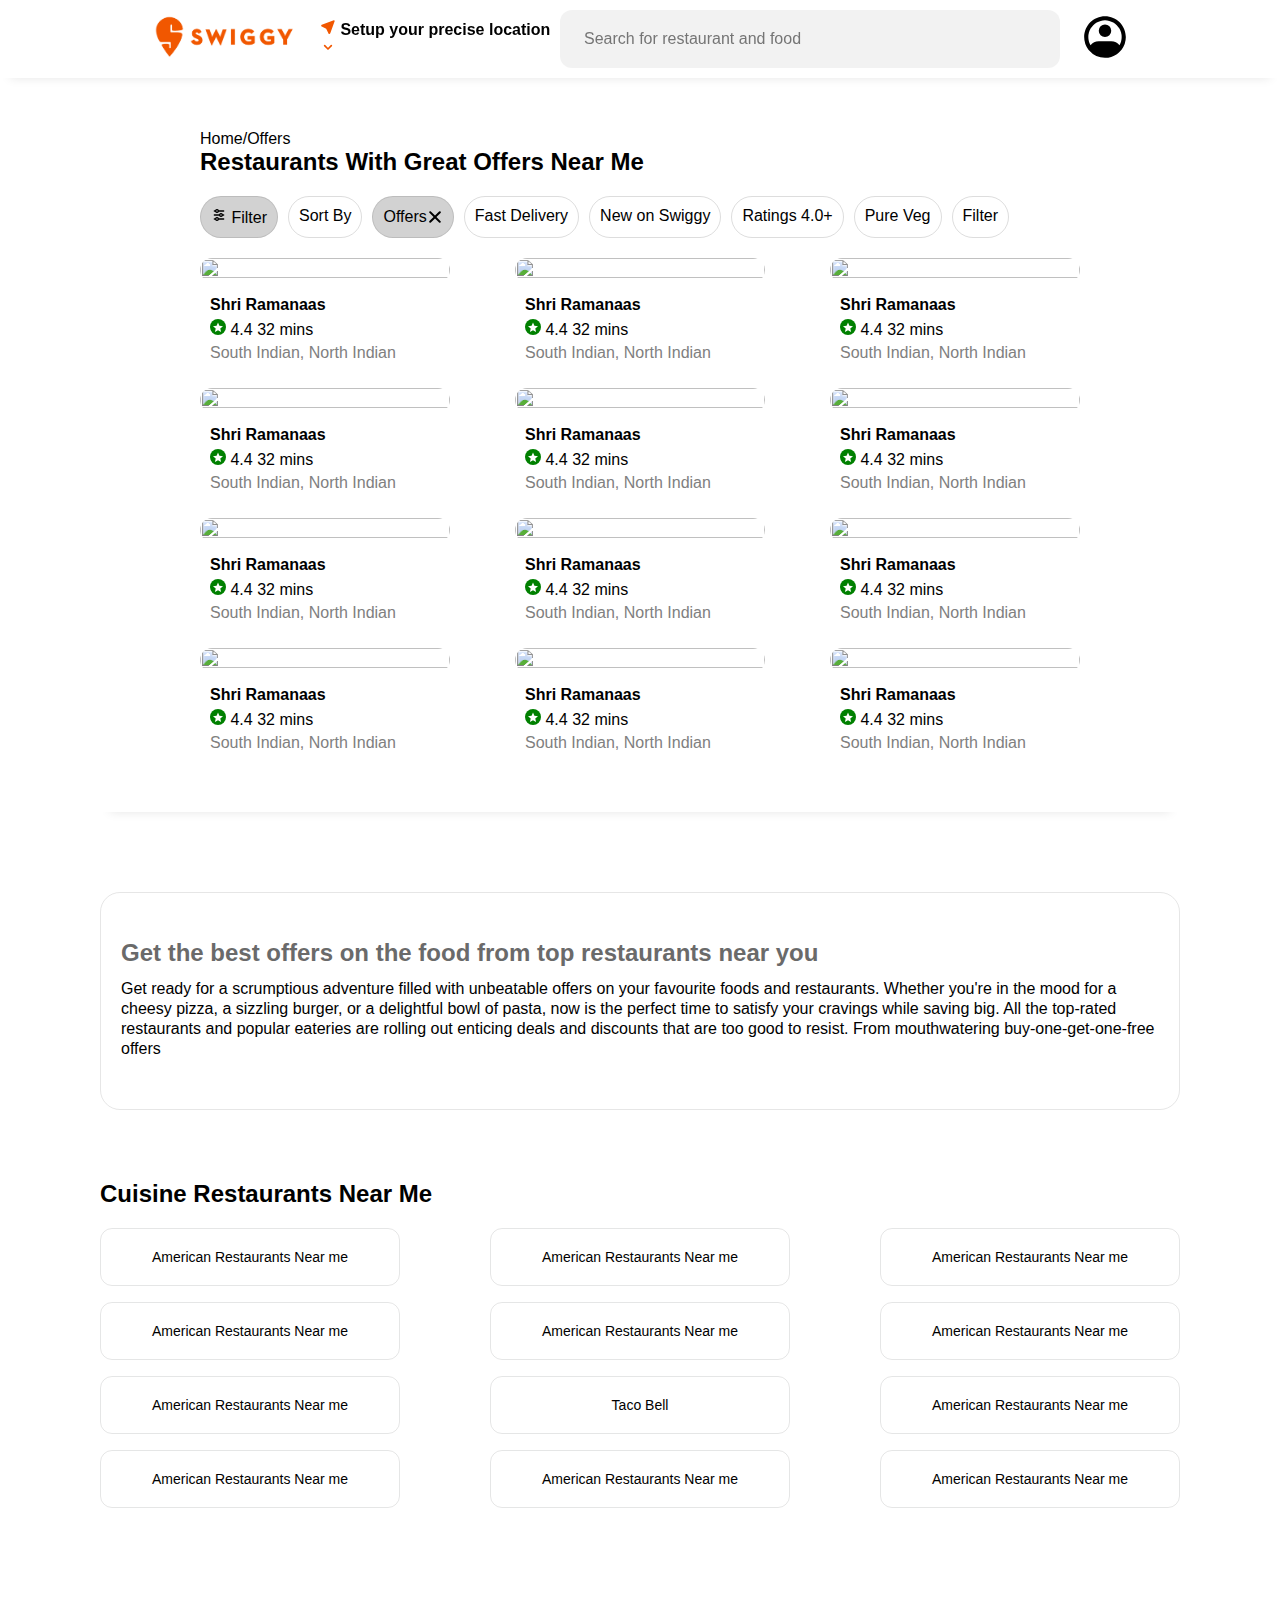
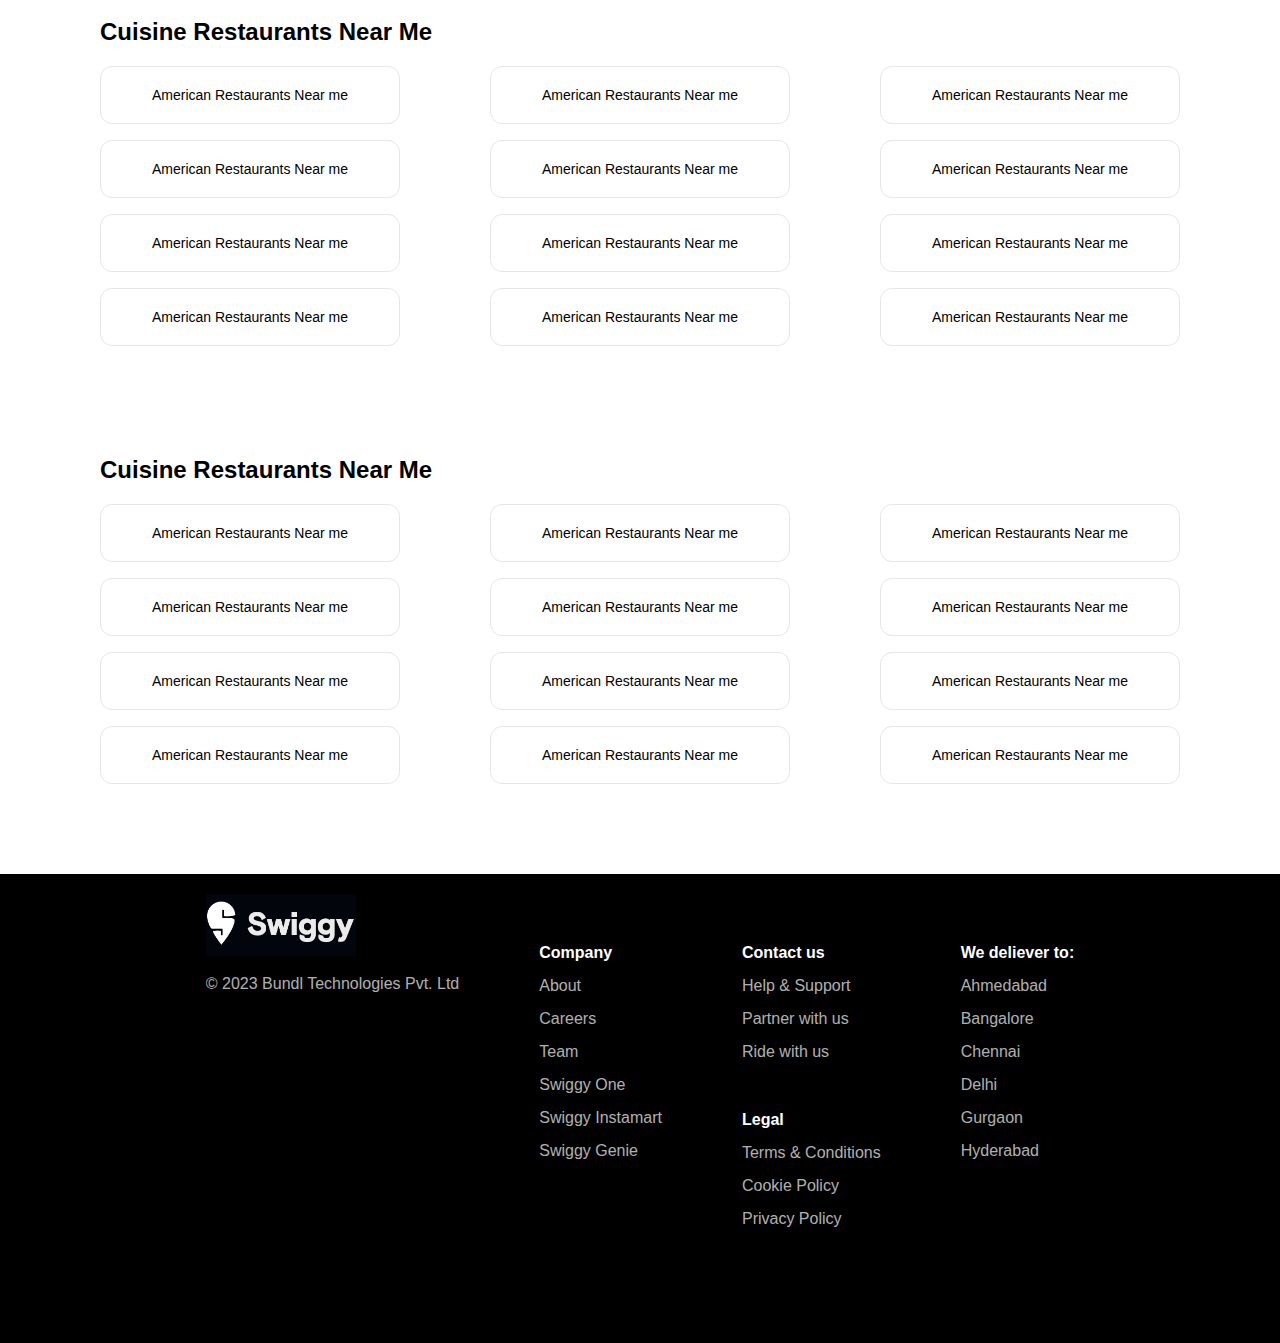
==== swiggy.html @ 2fab378d "initial commit" ====
<!DOCTYPE html>
<html lang="en">

<head>
    <meta charset="UTF-8">
    <meta name="viewport" content="width=device-width, initial-scale=1.0">
    <title>Swiggy Clone</title>
    <link rel="stylesheet" href="swiggy.css">
</head>

<body>
    <nav class="d-flex">
        <div class="a1 d-flex-center">
            <div class="logo">
                <img src="/swiggyLgoo.png" alt="
                Swiggy Logo">
            </div>
            <div class="location d-flex-center">
                <h4>
                    <svg xmlns="http://www.w3.org/2000/svg" width="1em" height="1em" viewBox="0 0 24 24">
                        <g fill="none" stroke-linecap="round" stroke-linejoin="round" stroke-width="2">
                            <path d="M0 0h24v24H0z" />
                            <path fill="currentColor"
                                d="M20.891 2.006L20.997 2l.13.008l.09.016l.123.035l.107.046l.1.057l.09.067l.082.075l.052.059l.082.116l.052.096c.047.1.077.206.09.316l.005.106c0 .075-.008.149-.024.22l-.035.123l-6.532 18.077A1.55 1.55 0 0 1 14 22.32a1.547 1.547 0 0 1-1.329-.747l-.065-.127l-3.352-6.702l-6.67-3.336a1.55 1.55 0 0 1-.898-1.259L1.68 10c0-.56.301-1.072.841-1.37l.14-.07l18.017-6.506l.106-.03l.108-.018z" />
                        </g>
                    </svg> Setup your precise location <svg xmlns="http://www.w3.org/2000/svg" width="1em" height="1em"
                        viewBox="0 0 24 24">
                        <path fill="none" stroke="currentColor" stroke-linecap="round" stroke-linejoin="round"
                            stroke-width="2.5" d="m7 10l5 5m0 0l5-5" />
                    </svg>
                </h4>
            </div>
        </div>
        <div class="a2 d-flex-center">
            <div class="search">
                <input type="text" placeholder="Search for restaurant and food">
            </div>
            <div class="profile">
                <svg xmlns="http://www.w3.org/2000/svg" width="1em" height="1em" viewBox="0 0 24 24">
                    <path fill="currentColor" fill-rule="evenodd"
                        d="M12 4a8 8 0 0 0-6.96 11.947A4.99 4.99 0 0 1 9 14h6a4.99 4.99 0 0 1 3.96 1.947A8 8 0 0 0 12 4m7.943 14.076A9.959 9.959 0 0 0 22 12c0-5.523-4.477-10-10-10S2 6.477 2 12a9.958 9.958 0 0 0 2.057 6.076l-.005.018l.355.413A9.98 9.98 0 0 0 12 22a9.947 9.947 0 0 0 5.675-1.765a10.055 10.055 0 0 0 1.918-1.728l.355-.413zM12 6a3 3 0 1 0 0 6a3 3 0 0 0 0-6"
                        clip-rule="evenodd" />
                </svg>
            </div>
        </div>
    </nav>
    <main>
        <p>Home/Offers</p>
        <h2>Restaurants With Great Offers Near Me</h2>
        <div class="options d-flex">
            <p class="option-active"><svg xmlns="http://www.w3.org/2000/svg" width="1em" height="1em"
                    viewBox="0 0 24 24">
                    <path fill="currentColor"
                        d="M9 5a1 1 0 1 0 0 2a1 1 0 0 0 0-2M6.17 5a3.001 3.001 0 0 1 5.66 0H19a1 1 0 1 1 0 2h-7.17a3.001 3.001 0 0 1-5.66 0H5a1 1 0 0 1 0-2zM15 11a1 1 0 1 0 0 2a1 1 0 0 0 0-2m-2.83 0a3.001 3.001 0 0 1 5.66 0H19a1 1 0 1 1 0 2h-1.17a3.001 3.001 0 0 1-5.66 0H5a1 1 0 1 1 0-2zM9 17a1 1 0 1 0 0 2a1 1 0 0 0 0-2m-2.83 0a3.001 3.001 0 0 1 5.66 0H19a1 1 0 1 1 0 2h-7.17a3.001 3.001 0 0 1-5.66 0H5a1 1 0 1 1 0-2z" />
                </svg> Filter</p>
            <p>Sort By</p>
            <p class="option-active d-flex-center">Offers <svg xmlns="http://www.w3.org/2000/svg" width="1em"
                    height="1em" viewBox="0 0 15 15">
                    <path fill="currentColor"
                        d="M3.64 2.27L7.5 6.13l3.84-3.84A.92.92 0 0 1 12 2a1 1 0 0 1 1 1a.9.9 0 0 1-.27.66L8.84 7.5l3.89 3.89A.9.9 0 0 1 13 12a1 1 0 0 1-1 1a.92.92 0 0 1-.69-.27L7.5 8.87l-3.85 3.85A.92.92 0 0 1 3 13a1 1 0 0 1-1-1a.9.9 0 0 1 .27-.66L6.16 7.5L2.27 3.61A.9.9 0 0 1 2 3a1 1 0 0 1 1-1c.24.003.47.1.64.27" />
                </svg></p>
            <p>Fast Delivery</p>
            <p>New on Swiggy</p>
            <p>Ratings 4.0+</p>
            <p>Pure Veg</p>
            <p>Filter</p>
        </div>
        <div class="cards">
            <div class="card">
                <div class="card-img">
                    <img src="/image.avif" alt="">
                </div>
                <div class="card-info">
                    <h4>Shri Ramanaas</h4>
                    <div class="ratings">
                        <svg xmlns="http://www.w3.org/2000/svg" width="1em" height="1em" viewBox="0 0 24 24">
                            <path fill="currentColor"
                                d="m5.825 22l1.625-7.025L2 10.25l7.2-.625L12 3l2.8 6.625l7.2.625l-5.45 4.725L18.175 22L12 18.275z" />
                        </svg> 4.4 32 mins
                    </div>
                    <p>South Indian, North Indian</p>
                </div>
            </div>
            <div class="card">
                <div class="card-img">
                    <img src="/image.avif" alt="">
                </div>
                <div class="card-info">
                    <h4>Shri Ramanaas</h4>
                    <div class="ratings">
                        <svg xmlns="http://www.w3.org/2000/svg" width="1em" height="1em" viewBox="0 0 24 24">
                            <path fill="currentColor"
                                d="m5.825 22l1.625-7.025L2 10.25l7.2-.625L12 3l2.8 6.625l7.2.625l-5.45 4.725L18.175 22L12 18.275z" />
                        </svg> 4.4 32 mins
                    </div>
                    <p>South Indian, North Indian</p>
                </div>
            </div>
            <div class="card">
                <div class="card-img">
                    <img src="/image.avif" alt="">
                </div>
                <div class="card-info">
                    <h4>Shri Ramanaas</h4>
                    <div class="ratings">
                        <svg xmlns="http://www.w3.org/2000/svg" width="1em" height="1em" viewBox="0 0 24 24">
                            <path fill="currentColor"
                                d="m5.825 22l1.625-7.025L2 10.25l7.2-.625L12 3l2.8 6.625l7.2.625l-5.45 4.725L18.175 22L12 18.275z" />
                        </svg> 4.4 32 mins
                    </div>
                    <p>South Indian, North Indian</p>
                </div>
            </div>
            <div class="card">
                <div class="card-img">
                    <img src="/image.avif" alt="">
                </div>
                <div class="card-info">
                    <h4>Shri Ramanaas</h4>
                    <div class="ratings">
                        <svg xmlns="http://www.w3.org/2000/svg" width="1em" height="1em" viewBox="0 0 24 24">
                            <path fill="currentColor"
                                d="m5.825 22l1.625-7.025L2 10.25l7.2-.625L12 3l2.8 6.625l7.2.625l-5.45 4.725L18.175 22L12 18.275z" />
                        </svg> 4.4 32 mins
                    </div>
                    <p>South Indian, North Indian</p>
                </div>
            </div>
            <div class="card">
                <div class="card-img">
                    <img src="/image.avif" alt="">
                </div>
                <div class="card-info">
                    <h4>Shri Ramanaas</h4>
                    <div class="ratings">
                        <svg xmlns="http://www.w3.org/2000/svg" width="1em" height="1em" viewBox="0 0 24 24">
                            <path fill="currentColor"
                                d="m5.825 22l1.625-7.025L2 10.25l7.2-.625L12 3l2.8 6.625l7.2.625l-5.45 4.725L18.175 22L12 18.275z" />
                        </svg> 4.4 32 mins
                    </div>
                    <p>South Indian, North Indian</p>
                </div>
            </div>
            <div class="card">
                <div class="card-img">
                    <img src="/image.avif" alt="">
                </div>
                <div class="card-info">
                    <h4>Shri Ramanaas</h4>
                    <div class="ratings">
                        <svg xmlns="http://www.w3.org/2000/svg" width="1em" height="1em" viewBox="0 0 24 24">
                            <path fill="currentColor"
                                d="m5.825 22l1.625-7.025L2 10.25l7.2-.625L12 3l2.8 6.625l7.2.625l-5.45 4.725L18.175 22L12 18.275z" />
                        </svg> 4.4 32 mins
                    </div>
                    <p>South Indian, North Indian</p>
                </div>
            </div>
            <div class="card">
                <div class="card-img">
                    <img src="/image.avif" alt="">
                </div>
                <div class="card-info">
                    <h4>Shri Ramanaas</h4>
                    <div class="ratings">
                        <svg xmlns="http://www.w3.org/2000/svg" width="1em" height="1em" viewBox="0 0 24 24">
                            <path fill="currentColor"
                                d="m5.825 22l1.625-7.025L2 10.25l7.2-.625L12 3l2.8 6.625l7.2.625l-5.45 4.725L18.175 22L12 18.275z" />
                        </svg> 4.4 32 mins
                    </div>
                    <p>South Indian, North Indian</p>
                </div>
            </div>
            <div class="card">
                <div class="card-img">
                    <img src="/image.avif" alt="">
                </div>
                <div class="card-info">
                    <h4>Shri Ramanaas</h4>
                    <div class="ratings">
                        <svg xmlns="http://www.w3.org/2000/svg" width="1em" height="1em" viewBox="0 0 24 24">
                            <path fill="currentColor"
                                d="m5.825 22l1.625-7.025L2 10.25l7.2-.625L12 3l2.8 6.625l7.2.625l-5.45 4.725L18.175 22L12 18.275z" />
                        </svg> 4.4 32 mins
                    </div>
                    <p>South Indian, North Indian</p>
                </div>
            </div>
            <div class="card">
                <div class="card-img">
                    <img src="/image.avif" alt="">
                </div>
                <div class="card-info">
                    <h4>Shri Ramanaas</h4>
                    <div class="ratings">
                        <svg xmlns="http://www.w3.org/2000/svg" width="1em" height="1em" viewBox="0 0 24 24">
                            <path fill="currentColor"
                                d="m5.825 22l1.625-7.025L2 10.25l7.2-.625L12 3l2.8 6.625l7.2.625l-5.45 4.725L18.175 22L12 18.275z" />
                        </svg> 4.4 32 mins
                    </div>
                    <p>South Indian, North Indian</p>
                </div>
            </div>
            <div class="card">
                <div class="card-img">
                    <img src="/image.avif" alt="">
                </div>
                <div class="card-info">
                    <h4>Shri Ramanaas</h4>
                    <div class="ratings">
                        <svg xmlns="http://www.w3.org/2000/svg" width="1em" height="1em" viewBox="0 0 24 24">
                            <path fill="currentColor"
                                d="m5.825 22l1.625-7.025L2 10.25l7.2-.625L12 3l2.8 6.625l7.2.625l-5.45 4.725L18.175 22L12 18.275z" />
                        </svg> 4.4 32 mins
                    </div>
                    <p>South Indian, North Indian</p>
                </div>
            </div>
            <div class="card">
                <div class="card-img">
                    <img src="/image.avif" alt="">
                </div>
                <div class="card-info">
                    <h4>Shri Ramanaas</h4>
                    <div class="ratings">
                        <svg xmlns="http://www.w3.org/2000/svg" width="1em" height="1em" viewBox="0 0 24 24">
                            <path fill="currentColor"
                                d="m5.825 22l1.625-7.025L2 10.25l7.2-.625L12 3l2.8 6.625l7.2.625l-5.45 4.725L18.175 22L12 18.275z" />
                        </svg> 4.4 32 mins
                    </div>
                    <p>South Indian, North Indian</p>
                </div>
            </div>
            <div class="card">
                <div class="card-img">
                    <img src="/image.avif" alt="">
                </div>
                <div class="card-info">
                    <h4>Shri Ramanaas</h4>
                    <div class="ratings">
                        <svg xmlns="http://www.w3.org/2000/svg" width="1em" height="1em" viewBox="0 0 24 24">
                            <path fill="currentColor"
                                d="m5.825 22l1.625-7.025L2 10.25l7.2-.625L12 3l2.8 6.625l7.2.625l-5.45 4.725L18.175 22L12 18.275z" />
                        </svg> 4.4 32 mins
                    </div>
                    <p>South Indian, North Indian</p>
                </div>
            </div>
        </div>
    </main>
    <div class="get-offers main2">
        <h2>Get the best offers on the food from top restaurants near you</h2>
        <p>Get ready for a scrumptious adventure filled with unbeatable offers on your favourite foods and
            restaurants. Whether you're in the mood for a cheesy pizza, a sizzling burger, or a delightful bowl of
            pasta, now is the perfect time to satisfy your cravings while saving big.

            All the top-rated restaurants and popular eateries are rolling out enticing deals and discounts that are
            too good to resist. From mouthwatering buy-one-get-one-free offers</p>
    </div>
    <div class="main3">
        <h2>Cuisine Restaurants Near Me</h2>
        <div class="cards-pt2">
            <a class="card-pt2" href="/">American Restaurants Near me</a>
            <a class="card-pt2" href="/">American Restaurants Near me</a>
            <a class="card-pt2" href="/">American Restaurants Near me</a>
            <a class="card-pt2" href="/">American Restaurants Near me</a>
            <a class="card-pt2" href="/">American Restaurants Near me</a>
            <a class="card-pt2" href="/">American Restaurants Near me</a>
            <a class="card-pt2" href="/">American Restaurants Near me</a>
            <a class="card-pt2" href="/">Taco Bell</a>
            <a class="card-pt2" href="/">American Restaurants Near me</a>
            <a class="card-pt2" href="/">American Restaurants Near me</a>
            <a class="card-pt2" href="/">American Restaurants Near me</a>
            <a class="card-pt2" href="/">American Restaurants Near me</a>
        </div>
    </div>
    <div class="main3">
        <h2>Cuisine Restaurants Near Me</h2>
        <div class="cards-pt2">
            <a class="card-pt2" href="/">American Restaurants Near me</a>
            <a class="card-pt2" href="/">American Restaurants Near me</a>
            <a class="card-pt2" href="/">American Restaurants Near me</a>
            <a class="card-pt2" href="/">American Restaurants Near me</a>
            <a class="card-pt2" href="/">American Restaurants Near me</a>
            <a class="card-pt2" href="/">American Restaurants Near me</a>
            <a class="card-pt2" href="/">American Restaurants Near me</a>
            <a class="card-pt2" href="/">American Restaurants Near me</a>
            <a class="card-pt2" href="/">American Restaurants Near me</a>
            <a class="card-pt2" href="/">American Restaurants Near me</a>
            <a class="card-pt2" href="/">American Restaurants Near me</a>
            <a class="card-pt2" href="/">American Restaurants Near me</a>
        </div>
    </div>
    <div class="main3">
        <h2>Cuisine Restaurants Near Me</h2>
        <div class="cards-pt2">
            <a class="card-pt2" href="/">American Restaurants Near me</a>
            <a class="card-pt2" href="/">American Restaurants Near me</a>
            <a class="card-pt2" href="/">American Restaurants Near me</a>
            <a class="card-pt2" href="/">American Restaurants Near me</a>
            <a class="card-pt2" href="/">American Restaurants Near me</a>
            <a class="card-pt2" href="/">American Restaurants Near me</a>
            <a class="card-pt2" href="/">American Restaurants Near me</a>
            <a class="card-pt2" href="/">American Restaurants Near me</a>
            <a class="card-pt2" href="/">American Restaurants Near me</a>
            <a class="card-pt2" href="/">American Restaurants Near me</a>
            <a class="card-pt2" href="/">American Restaurants Near me</a>
            <a class="card-pt2" href="/">American Restaurants Near me</a>
        </div>
    </div>

    <footer>
        <div class="f1">
            <img src="/swiggy-logo-black.png" alt="">
            <p>© 2023 Bundl Technologies Pvt. Ltd</p>
        </div>
        <div class="f2">
            <h4>Company</h4>
            <p>About</p>
            <p>Careers</p>
            <p>Team</p>
            <p>Swiggy One</p>
            <p>Swiggy Instamart</p>
            <p>Swiggy Genie</p>
        </div>
        <div class="f3">
            <h4>Contact us</h4>
            <p>Help & Support</p>
            <p>Partner with us</p>
            <p>Ride with us</p>
            <h4>Legal</h4>
            <p>Terms & Conditions</p>
            <p>Cookie Policy</p>
            <p>Privacy Policy</p>
        </div>
        <div class="f4">
            <h4>We deliever to:</h4>
            <p>Ahmedabad</p>
            <p>Bangalore</p>
            <p>Chennai</p>
            <p>Delhi</p>
            <p>Gurgaon</p>
            <p>Hyderabad</p>
        </div>
    </footer>

</body>

</html>
---- swiggy.css ----
*{
    margin: 0;
    padding: 0;
    box-sizing: border-box;
}

body{
    font-family: 'Poppins', sans-serif;
}

a{
    text-decoration: none;
}

.d-flex{
    display: flex;
}

.d-flex-center{
    display: flex;
    justify-content: center;
    align-items: center;
}

nav{
    justify-content: space-between;
    box-shadow: 0 10px 10px -10px rgba(0, 0, 0, 0.1);
    /* margin: 0 160px; */
    padding: 10px 150px;
    position: fixed;
    top: 0;
    background-color: #fff;
    z-index: 1;
    width: 100%;
}

.a1, .a2{
    gap: 20px;
}

footer img,.logo img{
    width: 150px;
}

.location{
    cursor: pointer;
}

.location svg{
    color: #f15700;
}

.search input{
    padding: 20px 24px;
    width: 500px;
    font-size: 16px;
    outline: none;
    border: none;
    background-color: rgba(128, 128, 128, 0.1);
    border-radius: 12px;
}

.profile svg{
    font-size: 50px;
}

main{
    margin: 80px 100px;
    padding: 50px 100px;
    box-shadow: 0 10px 10px -10px rgba(0, 0, 0, 0.1);
}

.options{
    gap: 10px;
    margin: 20px 0;
}

.options p{
    padding: 10px;
    border: 1px solid rgba(128, 128, 128, 0.268);
    border-radius: 50px;
    cursor: pointer;
}

.option-active{
    background-color: rgba(128, 128, 128, 0.355);
}

.cards{
    display: flex;
    justify-content: space-between;
    flex-wrap: wrap;
    gap: 16px;
}

.card{
    border-radius: 20px;
    cursor: pointer;
    transition: all 0.1s ease-in-out;
}

.card:hover{
    transform: scale(0.95);
}

.card-img{
    width: 250px;
    border-radius: 20px;
}

.card-img img{
    width: 100%;
    height: 100%;
    overflow: hidden;
    border-radius: 20px;
}

.ratings{
    margin: 5px 0;
}

.ratings svg{
    background-color: green;
    padding: 2px;
    font-size: 16px;
    color: white;
    border-radius: 50%;
}

.card-info{
    padding: 10px;
    text-overflow: ellipsis;
}

.card-info p{
    color: grey;
}

.main2{
    margin: 50px 100px;
    padding: 50px 0px;
}
.main3{
    margin: 50px 100px;
    padding: 20px 0px;
}

.get-offers{
    border: 1px solid rgba(128, 128, 128, 0.2);
    border-radius: 20px;
    padding: 50px 20px;
}

.get-offers h2{
    color: rgb(106, 106, 106);
    line-height: 20px;
    margin-bottom: 16px;
}

.get-offers p{
    line-height: 20px;
}

.cards-pt2{
    display: flex;
    justify-content: space-between;
    flex-wrap: wrap;
    gap: 16px;
    margin: 20px 0;
}

.card-pt2{
    padding: 20px;
    width: 300px;
    border: 1.5px solid rgba(2, 6, 12, 0.1);
    border-radius: 12px;
    color: black;
    font-size: 14px;
    text-align: center;
}

footer{
    background-color: black;
    padding: 20px 100px;
    padding-bottom: 100px;
    color: #fff;
    display: flex;
    justify-content: center;
    gap: 80px;
}

footer h4{
    margin: 15px 0;
    margin-top: 50px;
}

footer p{
    margin: 15px 0;
    color: #ffffffb4;
    cursor: pointer;
}
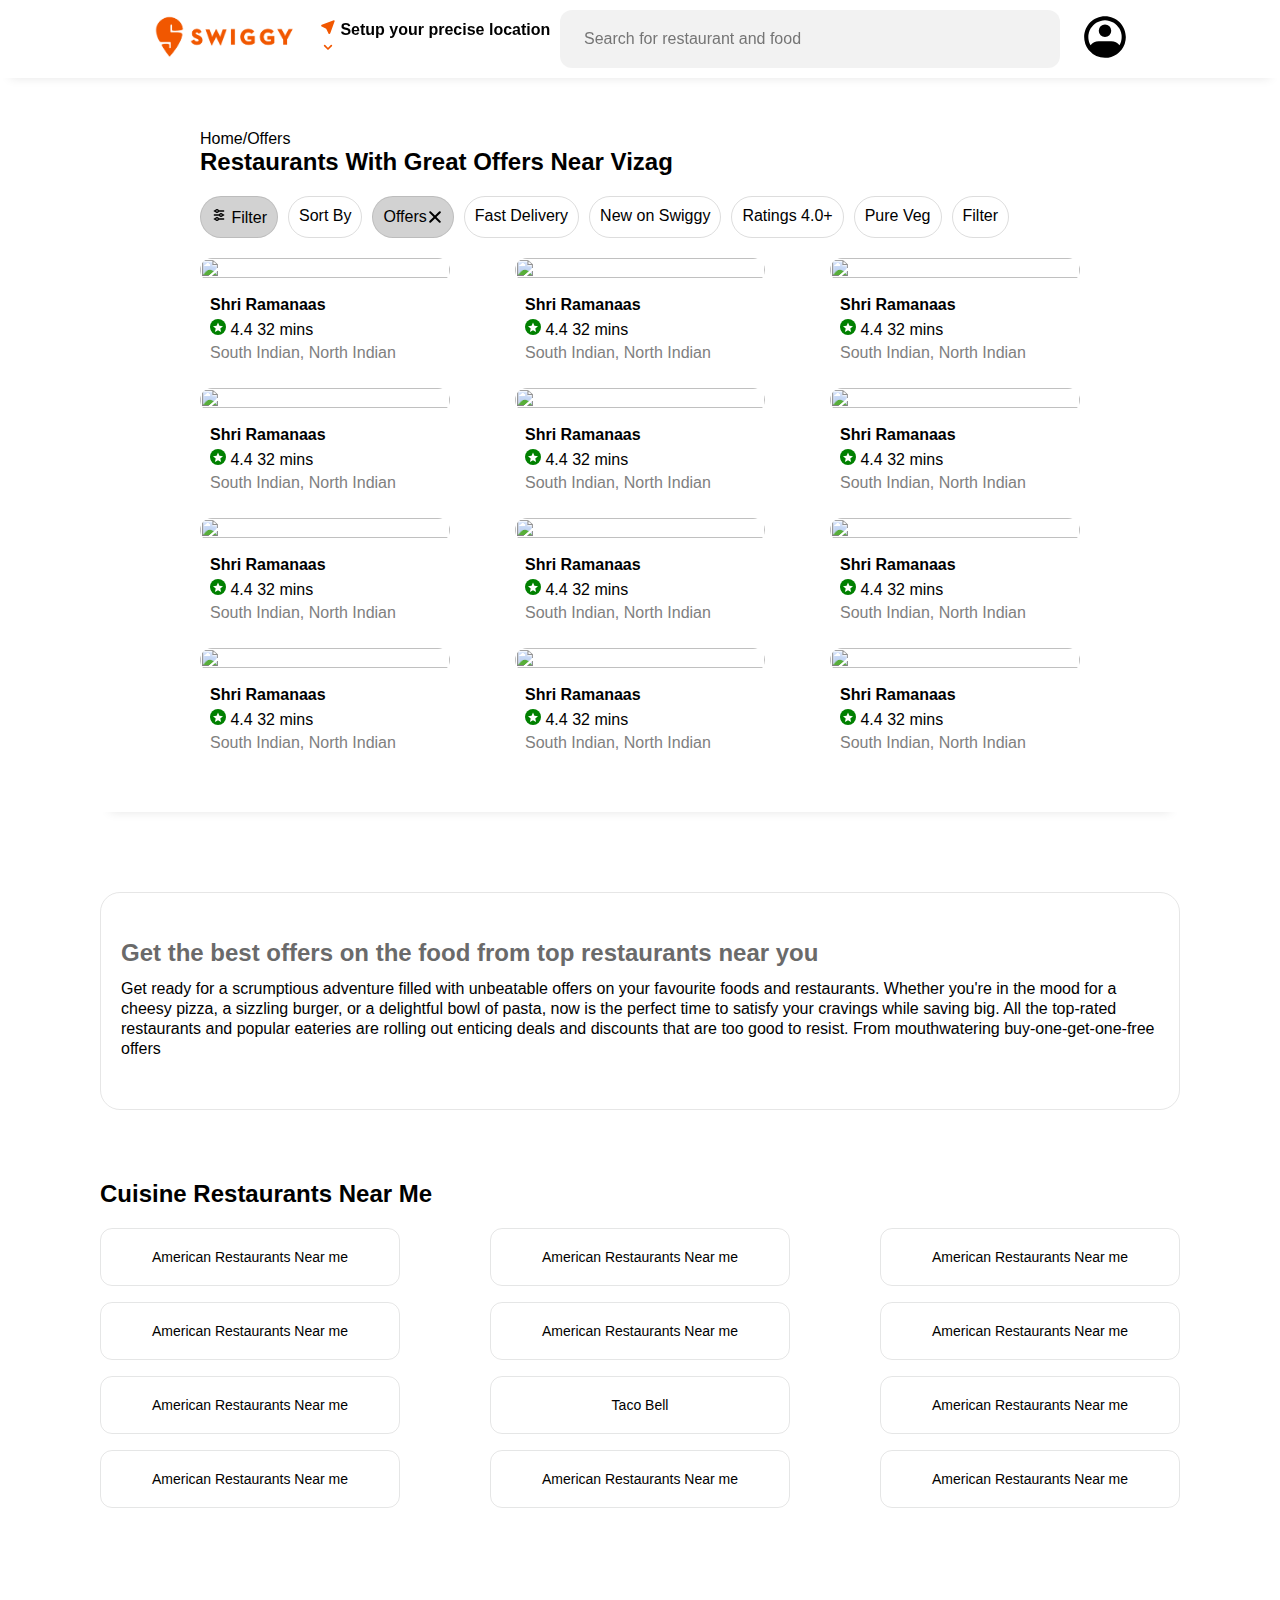
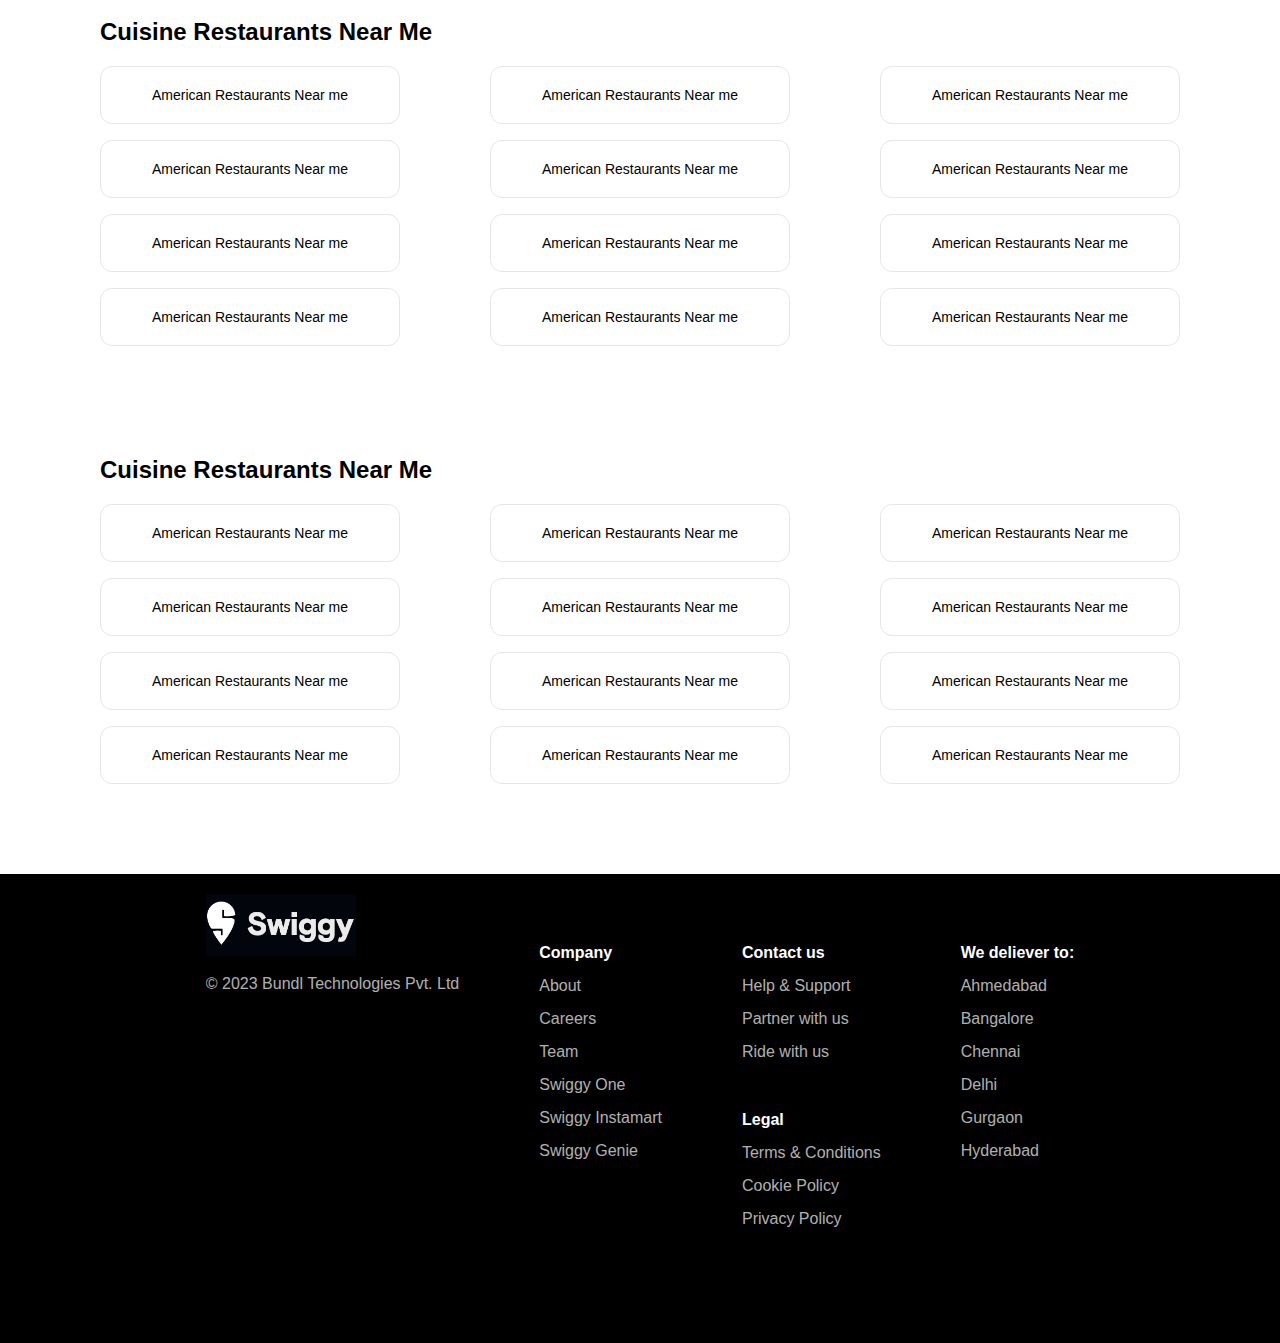
==== commit e5289281: "Modified the html file" ====
--- a/swiggy.html
+++ b/swiggy.html
@@ -46,7 +46,7 @@
     </nav>
     <main>
         <p>Home/Offers</p>
-        <h2>Restaurants With Great Offers Near Me</h2>
+        <h2>Restaurants With Great Offers Near Vizag</h2>
         <div class="options d-flex">
             <p class="option-active"><svg xmlns="http://www.w3.org/2000/svg" width="1em" height="1em"
                     viewBox="0 0 24 24">
